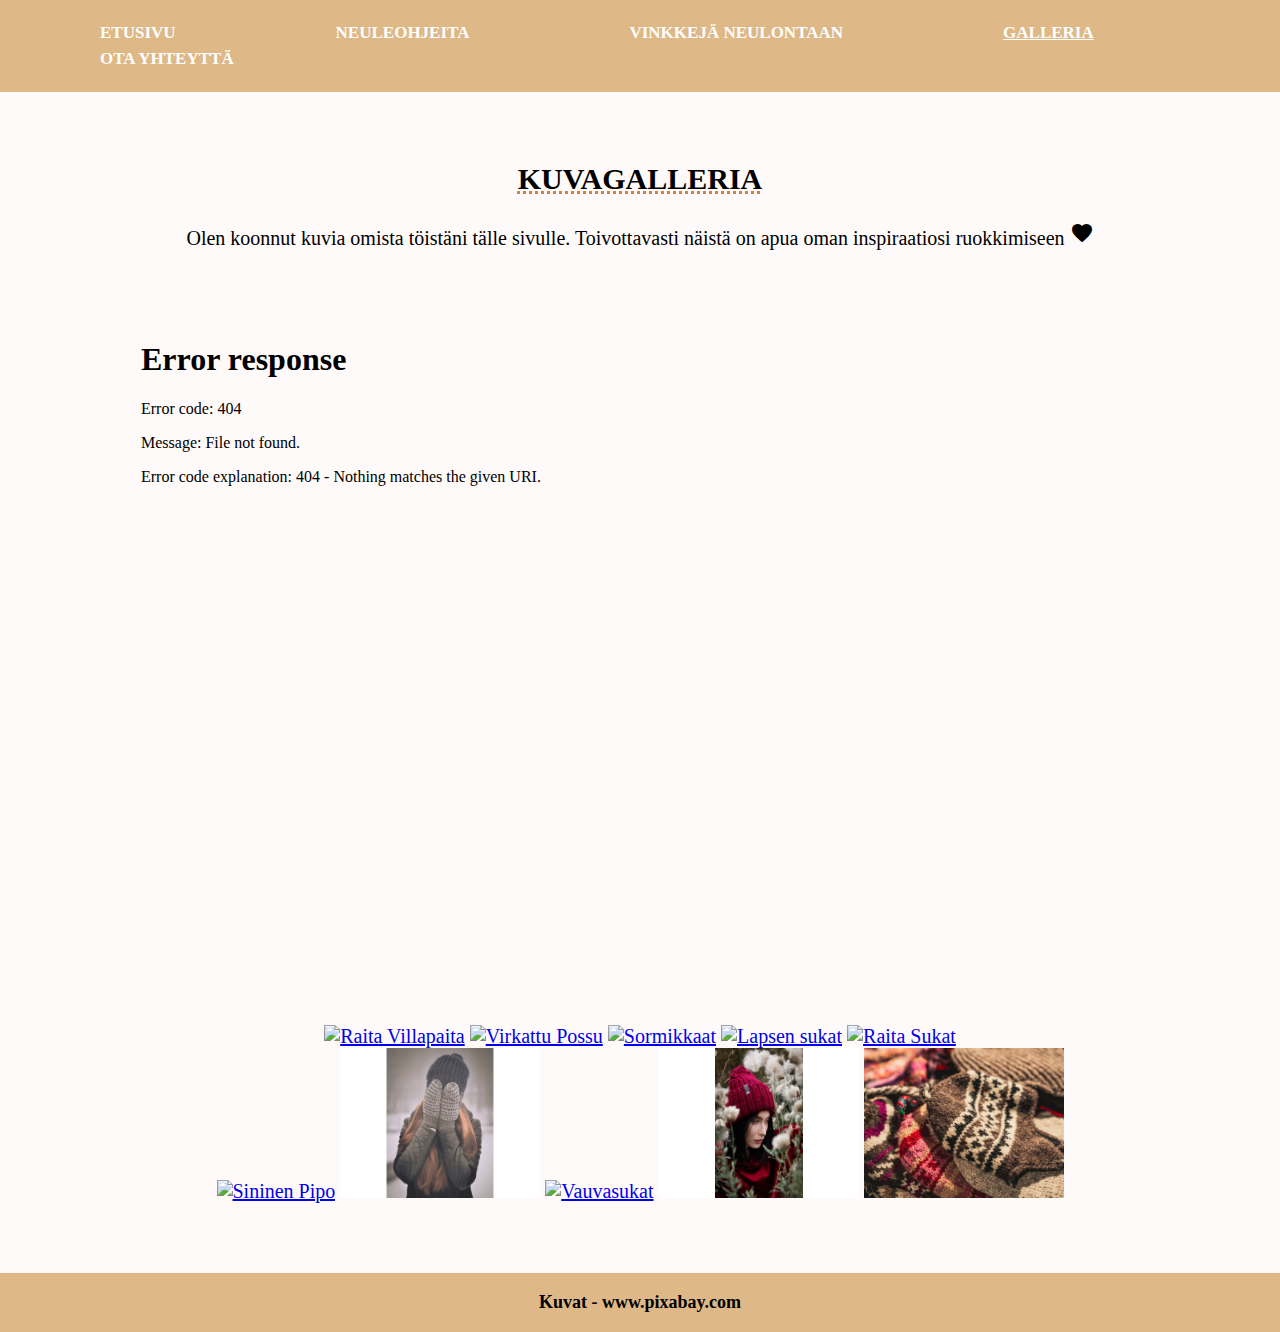
==== gallery.html @ 6bc81f93 "First commit" ====
<!DOCTYPE html>
<html lang="fi">
<head>
<title>Nurinoikein galleria</title>
<meta charset="UTF-8">
<meta name="viewport" content="width=device-width, initial-scale=1">
<link rel="stylesheet" href="stylesheets/gallery.css">
<link rel="stylesheet" href="https://fonts.googleapis.com/icon?family=Material+Icons">
</head>
<body>

<div class="topnav">
	<a href="index.html">ETUSIVU</a>
	<a href="ohjeet.html">NEULEOHJEITA</a>
	<a href="vinkkeja.html">VINKKEJÄ NEULONTAAN</a>
	<a class="active" href="gallery.html">GALLERIA</a>
	<a href="palaute.html">OTA YHTEYTTÄ</a>
</div>

<div class="paragraph">
	<h2>KUVAGALLERIA</h2>
	<p>Olen koonnut kuvia omista töistäni tälle sivulle. Toivottavasti näistä on apua oman inspiraatiosi ruokkimiseen <i class="material-icons">favorite</i> </p>
</div>

<div class="paragraph">
	<iframe src="images/galleriakuva2.jpg" name="iframe_lad" title="Iframe lad" frameborder="0" width="1015" height=700></iframe>

<br>
	<a href="images/galleriakuva2.jpg" target="iframe_lad"> <img src="images/galleriakuva2.jpg" alt="Raita Villapaita" width="200" height="150"></a>
	<a href="images/galleriakuva1.jpg" target="iframe_lad"> <img src="images/galleriakuva1.jpg" alt="Virkattu Possu" width="200" height="150"></a>
	<a href="images/galleriakuva3.jpg" target="iframe_lad"> <img src="images/galleriakuva3.jpg" alt="Sormikkaat" width="200" height="150"></a>
	<a href="images/galleriakuva4.jpg" target="iframe_lad"> <img src="images/galleriakuva4.jpg" alt="Lapsen sukat" width="200" height="150"></a>
	<a href="images/galleriakuva5.jpg" target="iframe_lad"><img src="images/galleriakuva5.jpg" alt="Raita Sukat" width="200" height="150"></a>
<br>
	<a href="images/galleriakuva6.jpg" target="iframe_lad"> <img src="images/galleriakuva6.jpg" alt="Sininen Pipo" width="200" height="150"></a>
	<a href="images/galleriakuva7.jpg" target="iframe_lad"><img src="images/galleriakuva7.jpg" alt="Lapaset" width="200" height="150"></a>
	<a href="images/galleriakuva8.jpg" target="iframe_lad"><img src="images/galleriakuva8.jpg" alt="Vauvasukat" width="200" height="150"></a>
	<a href="images/galleriakuva9.jpg" target="iframe_lad"> <img src="images/galleriakuva9.jpg" alt="Punainen Pipo" width="200" height="150"></a>
	<a href="images/galleriakuva10.jpg" target="iframe_lad"><img src="images/galleriakuva10.jpg" alt="Lasten pipot" width="200" height="150"></a>
</div>

<div>
	<footer>
	<p>Kuvat - www.pixabay.com</p>
	</footer>
</div>

</body>
</html>
---- stylesheets/gallery.css ----
body, html {
	 height: 100%;
	 margin: 0;
	 font-family: "Garamond", serif;
	 background-color: snow;
 }
 
 h2 {
	text-decoration: underline dotted peru;
}

footer {
	text-align: center;
	padding: 1px;
	background-color:burlywood;
	font-size: 18px;
	font-weight: bold;
}
 .topnav {
	 background-color: burlywood;
	 overflow: hidden;
	 padding: 20px;
 }
 .topnav a {
	 float: left;
	 color: white;
	 padding: 3px 80px;
	 font-size: 17px;
	 font-weight: bold;
	 text-decoration: none;
	 text-align: center;
 }
 .topnav a.active {
	 text-decoration: underline;
 }
 	
.paragraph {
	text-align: center;
	margin: 70px;
	font-size: 20px;
}
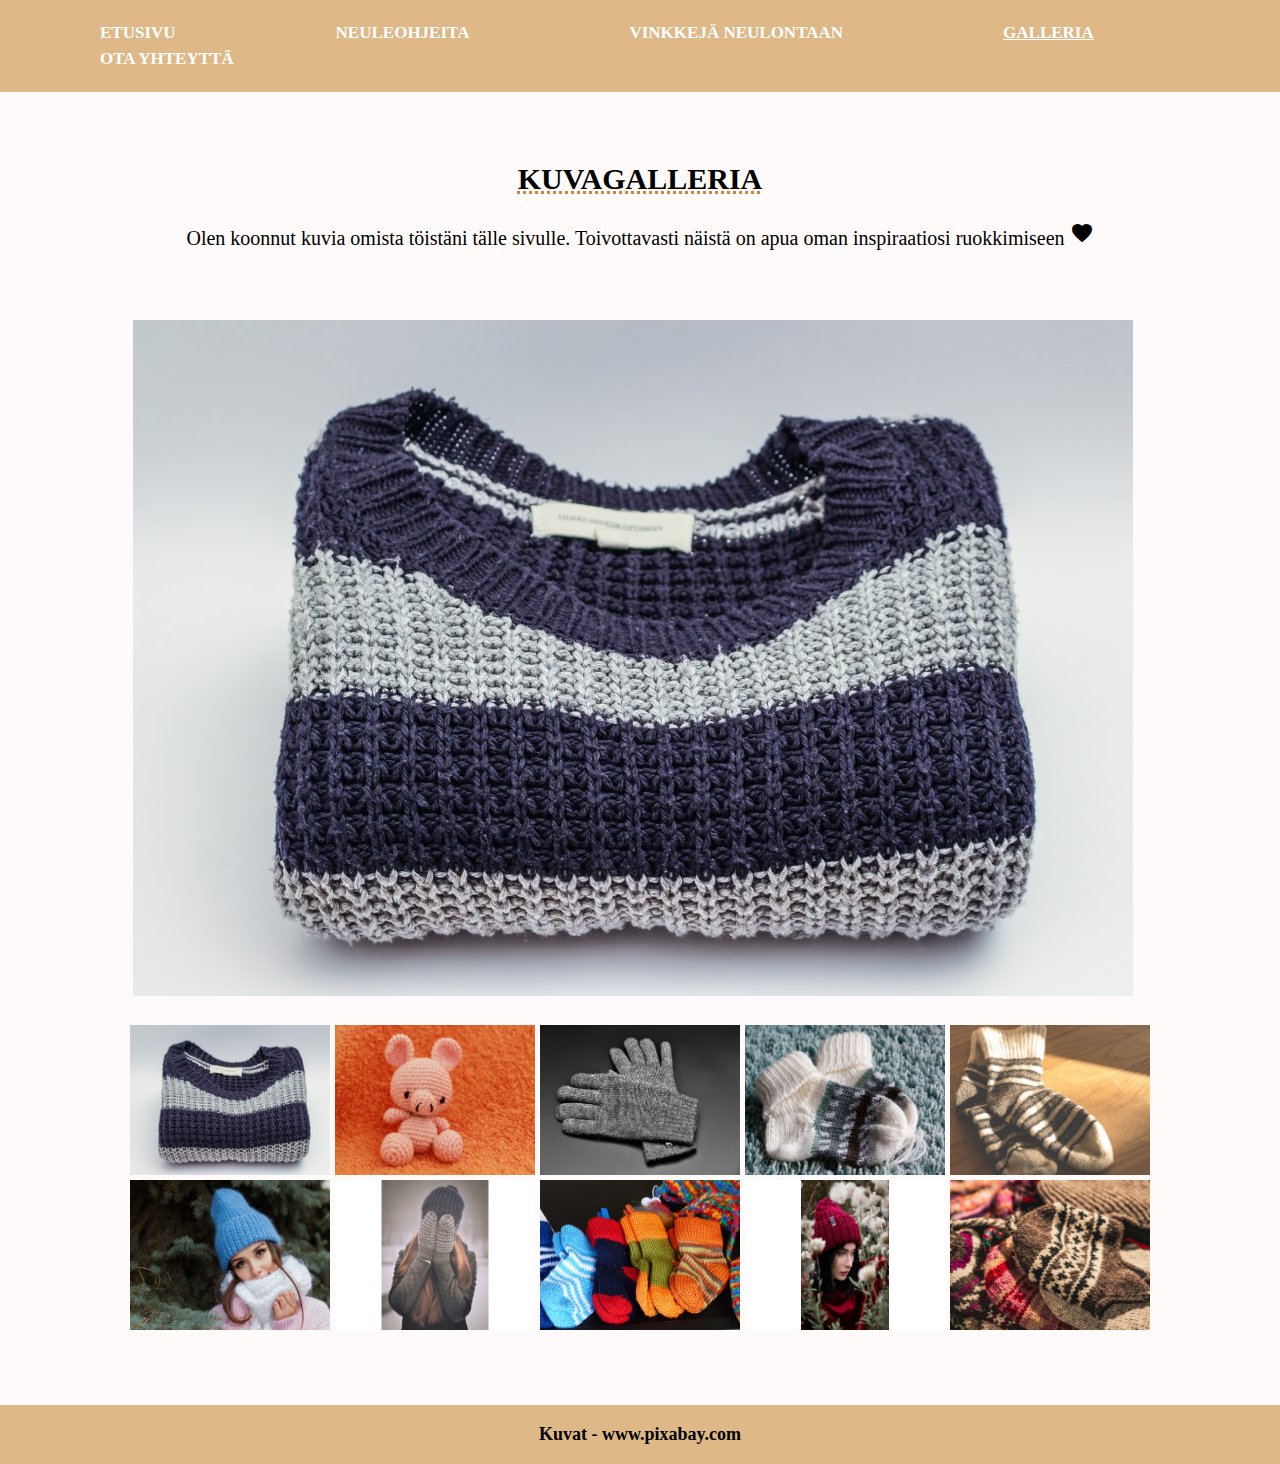
==== commit 1f849f5d: "updates to names and sources" ====
--- a/gallery.html
+++ b/gallery.html
@@ -10,11 +10,11 @@
 <body>
 
 <div class="topnav">
-	<a href="index.html">ETUSIVU</a>
-	<a href="ohjeet.html">NEULEOHJEITA</a>
-	<a href="vinkkeja.html">VINKKEJÄ NEULONTAAN</a>
-	<a class="active" href="gallery.html">GALLERIA</a>
-	<a href="palaute.html">OTA YHTEYTTÄ</a>
+	<a href="./">ETUSIVU</a>
+	<a href="/ohjeet">NEULEOHJEITA</a>
+	<a href="/vinkkeja">VINKKEJÄ NEULONTAAN</a>
+	<a class="active" href="/gallery">GALLERIA</a>
+	<a href="/palaute">OTA YHTEYTTÄ</a>
 </div>
 
 <div class="paragraph">
